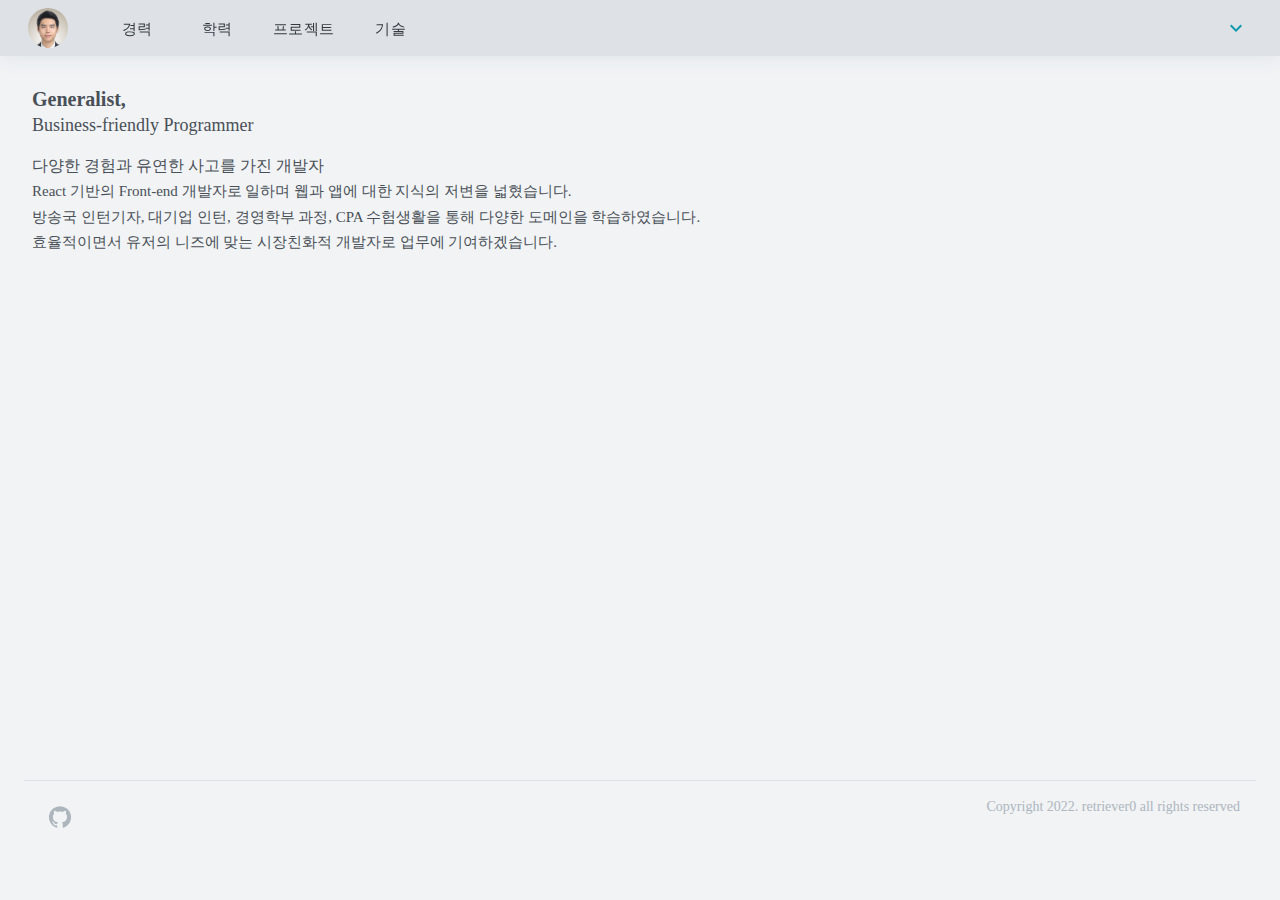
==== index.html @ cc2daeda "update: portfolio 1213" ====
<!doctype html><html lang="ko"><head><meta charset="utf-8"/><link rel="icon" href="/favicon.png"/><link rel="stylesheet" href="https://fonts.googleapis.com/css?family=Roboto:300,400,500,700&display=swap"/><link href="https://fonts.googleapis.com/css2?family=Noto+Sans+KR:wght@100;300;400;500;700;900&display=swap" rel="stylesheet"/><meta name="viewport" content="width=device-width,initial-scale=1"/><meta name="theme-color" content="#000000"/><meta name="description" content="Web site created using create-react-app"/><title>Portfoilo</title><script defer="defer" src="/static/js/main.4d1b5944.js"></script><link href="/static/css/main.cdf1b3ca.css" rel="stylesheet"></head><body><div id="root"></div></body></html>
---- static/css/main.cdf1b3ca.css ----
:root{--gray0:#f8f9fa;--gray1:#f1f3f5;--gray2:#e9ecef;--gray3:#dee2e6;--gray4:#ced4da;--gray5:#adb5bd;--gray6:#868e96;--gray7:#495057;--gray8:#343a40;--gray9:#212529;--winter1:#b5e5e7;--winter2:#71c3db;--winter3:#1cb3d2;--winter4:#067a9f;--winter5:#213b54;--cyan0:#e3fafc;--cyan1:#c5f6fa;--cyan2:#99e9f2;--cyan3:#66d9e8;--cyan4:#3bc9db;--cyan5:#22b8cf;--cyan6:#15aabf;--cyan7:#1098ad;--cyan8:#0c8599;--cyan9:#0b7285;--cyan0hover:rgba(227,250,252,.1);--cyan1hover:rgba(197,246,250,.1);--cyan2hover:rgba(153,233,242,.1);--cyan3hover:rgba(102,217,232,.1);--cyan4hover:rgba(59,201,219,.1);--cyan5hover:rgba(34,184,207,.1);--cyan6hover:rgba(21,170,191,.1);--cyan7hover:rgba(16,152,173,.1);--cyan8hover:rgba(12,133,153,.1);--cyan9hover:rgba(11,114,133,.1);--primary0:var(--cyan0);--primary1:var(--cyan1);--primary2:var(--cyan2);--primary3:var(--cyan3);--primary4:var(--cyan4);--primary5:var(--cyan5);--primary6:var(--cyan6);--primary7:var(--cyan7);--primary8:var(--cyan8);--primary9:var(--cyan9);--primary0hover:var(--cyan0hover);--primary1hover:var(--cyan1hover);--primary2hover:var(--cyan2hover);--primary3hover:var(--cyan3hover);--primary4hover:var(--cyan4hover);--primary5hover:var(--cyan5hover);--primary6hover:var(--cyan6hover);--primary7hover:var(--cyan7hover);--primary8hover:var(--cyan8hover);--primary9hover:var(--cyan9hover);--bright0:var(--gray0);--bright1:var(--gray1);--bright2:var(--gray2);--bright3:var(--gray3);--bright4:var(--gray4);--bright5:var(--gray5);--bright6:var(--gray6);--bright7:var(--gray7);--bright8:var(--gray8);--bright9:var(--gray9)}@media (prefers-color-scheme:dark){:root{--primary9:var(--cyan0);--primary8:var(--cyan1);--primary7:var(--cyan2);--primary6:var(--cyan3);--primary5:var(--cyan4);--primary4:var(--cyan5);--primary3:var(--cyan6);--primary2:var(--cyan7);--primary1:var(--cyan8);--primary0:var(--cyan9);--primary0hover:var(--cyan9hover);--primary1hover:var(--cyan8hover);--primary2hover:var(--cyan7hover);--primary3hover:var(--cyan6hover);--primary4hover:var(--cyan5hover);--primary5hover:var(--cyan4hover);--primary6hover:var(--cyan3hover);--primary7hover:var(--cyan2hover);--primary8hover:var(--cyan1hover);--primary9hover:var(--cyan0hover);--bright9:var(--gray0);--bright8:var(--gray1);--bright7:var(--gray2);--bright6:var(--gray3);--bright5:var(--gray4);--bright4:var(--gray5);--bright3:var(--gray6);--bright2:var(--gray7);--bright1:var(--gray8);--bright0:var(--gray9)}}.colorPrimary0{color:var(--primary0)}.colorPrimary1{color:var(--primary1)}.colorPrimary2{color:var(--primary2)}.colorPrimary3{color:var(--primary3)}.colorPrimary4{color:var(--primary4)}.colorPrimary5{color:var(--primary5)}.colorPrimary6{color:var(--primary6)}.colorPrimary7{color:var(--primary7)}.colorPrimary8{color:var(--primary8)}.colorPrimary9{color:var(--primary9)}.colorBright0{color:var(--bright0)}.colorBright1{color:var(--bright1)}.colorBright2{color:var(--bright2)}.colorBright3{color:var(--bright3)}.colorBright4{color:var(--bright4)}.colorBright5{color:var(--bright5)}.colorBright6{color:var(--bright6)}.colorBright7{color:var(--bright7)}.colorBright8{color:var(--bright8)}.colorBright9{color:var(--bright9)}.backPrimary0{background-color:var(--primary0)}.backPrimary1{background-color:var(--primary1)}.backPrimary2{background-color:var(--primary2)}.backPrimary3{background-color:var(--primary3)}.backPrimary4{background-color:var(--primary4)}.backPrimary5{background-color:var(--primary5)}.backPrimary6{background-color:var(--primary6)}.backPrimary7{background-color:var(--primary7)}.backPrimary8{background-color:var(--primary8)}.backPrimary9{background-color:var(--primary9)}.backBright0{background-color:var(--bright0)}.backBright1{background-color:var(--bright1)}.backBright2{background-color:var(--bright2)}.backBright3{background-color:var(--bright3)}.backBright4{background-color:var(--bright4)}.backBright5{background-color:var(--bright5)}.backBright6{background-color:var(--bright6)}.backBright7{background-color:var(--bright7)}.backBright8{background-color:var(--bright8)}.backBright9{background-color:var(--bright9)}.fillPrimary0{fill:var(--primary0)}.fillPrimary1{fill:var(--primary1)}.fillPrimary2{fill:var(--primary2)}.fillPrimary3{fill:var(--primary3)}.fillPrimary4{fill:var(--primary4)}.fillPrimary5{fill:var(--primary5)}.fillPrimary6{fill:var(--primary6)}.fillPrimary7{fill:var(--primary7)}.fillPrimary8{fill:var(--primary8)}.fillPrimary9{fill:var(--primary9)}.borderPrimary0{border:1px solid var(--primary0)}.borderPrimary1{border:1px solid var(--primary1)}.borderPrimary2{border:1px solid var(--primary2)}.borderPrimary3{border:1px solid var(--primary3)}.borderPrimary4{border:1px solid var(--primary4)}.borderPrimary5{border:1px solid var(--primary5)}.borderPrimary6{border:1px solid var(--primary6)}.borderPrimary7{border:1px solid var(--primary7)}.borderPrimary8{border:1px solid var(--primary8)}.borderPrimary9{border:1px solid var(--primary9)}.borderBright1{border:1px solid var(--bright1)}.borderBright2{border:1px solid var(--bright2)}.borderBright3{border:1px solid var(--bright3)}.borderBright4{border:1px solid var(--bright4)}.borderBright5{border:1px solid var(--bright5)}.borderBright6{border:1px solid var(--bright6)}.borderBright7{border:1px solid var(--bright7)}.borderBright8{border:1px solid var(--bright8)}.borderBright9{border:1px solid var(--bright9)}.borBottomPrimary0{border-bottom:1px solid var(--primary0)}.borBottomPrimary1{border-bottom:1px solid var(--primary1)}.borBottomPrimary2{border-bottom:1px solid var(--primary2)}.borBottomPrimary3{border-bottom:1px solid var(--primary3)}.borBottomPrimary4{border-bottom:1px solid var(--primary4)}.borBottomPrimary5{border-bottom:1px solid var(--primary5)}.borBottomPrimary6{border-bottom:1px solid var(--primary6)}.borBottomPrimary7{border-bottom:1px solid var(--primary7)}.borBottomPrimary8{border-bottom:1px solid var(--primary8)}.borBottomPrimary9{border-bottom:1px solid var(--primary9)}.flex{display:flex}.flexDirectionRow{flex-direction:row}.flexDirectionColumn{flex-direction:column}.contentCenter{justify-content:center}.contentStart{justify-content:flex-start}.contentEnd{justify-content:end}.contentSpaceBetween{justify-content:space-between}.justifySelfCenter{justify-self:center}.justifySelfStart{justify-self:flex-start}.justifySelfEnd{justify-self:flex-end}.itemsCenter{align-items:center}.itemsStart{align-items:flex-start}.itemsEnd{align-items:flex-end}.centerCenter{align-items:center;display:flex;justify-content:center}.fullWidth{width:100%}.fullHeight,.fullfull{height:100%}.fullfull{width:100%}.cursorPointer{cursor:pointer}.thumbNailBack{background-image:url(/static/media/cover.31b7536af19975727419.jpeg);background-size:cover;border-radius:100%;height:65%;width:65%}.thumbNailCover{background-color:var(--primary8);border-radius:100%;box-shadow:var(--primary8) 0 0 50px 0;color:var(--bright2);font-size:19px;font-weight:300;height:100%;transition:font-weight,font-size .4s ease 0s;width:100%;z-index:5}.thumbNailCover:hover{color:var(--bright1);font-size:18px;font-weight:500;opacity:.8}.thumbOrbit{border-radius:50vmin;height:52vmin;max-height:500px;max-width:500px;min-height:280px;min-width:280px;width:52vmin}.headerContainer{background-color:var(--bright3);box-shadow:var(--bright3) 0 0 20px 0;left:0;position:fixed;top:0;z-index:5}.profileImg{border-radius:50%;height:100%}.headerToggleButton{border-radius:0!important}.headerToggleButton:hover{background-color:var(--primary7hover)!important}.headerToggleButton>svg{fill:var(--primary7)}.footerIconBtn{color:var(--bright5)!important;padding:0}.footerIconBtn:hover{color:var(--bright7)!important}.weight300{font-weight:300}.weight700{font-weight:700}.size32{font-size:32px}.size28{font-size:28px}.size24{font-size:24px}.size20{font-size:20px}.size18{font-size:18px}.size16{font-size:16px}.size15{font-size:15px}.size14{font-size:14px}.size13{font-size:13px}.size12{font-size:12px}.size11{font-size:11px}.size10{font-size:10px}@font-face{font-family:CustomSans;font-style:normal;src:url(/static/media/NotoSansKR-Regular.e1aa54c04a18648e6468.otf) format("otf")}@font-face{font-family:CustomSans;font-style:normal;src:url(/static/media/open-sans-regular.8b49cef9eef7a6b1c4cb.ttf) format("ttf");unicode-range:u+0020-007e}body{font-family:CustomSans;margin:0}code{font-family:source-code-pro,Menlo,Monaco,Consolas,Courier New,monospace}
/*# sourceMappingURL=main.cdf1b3ca.css.map*/
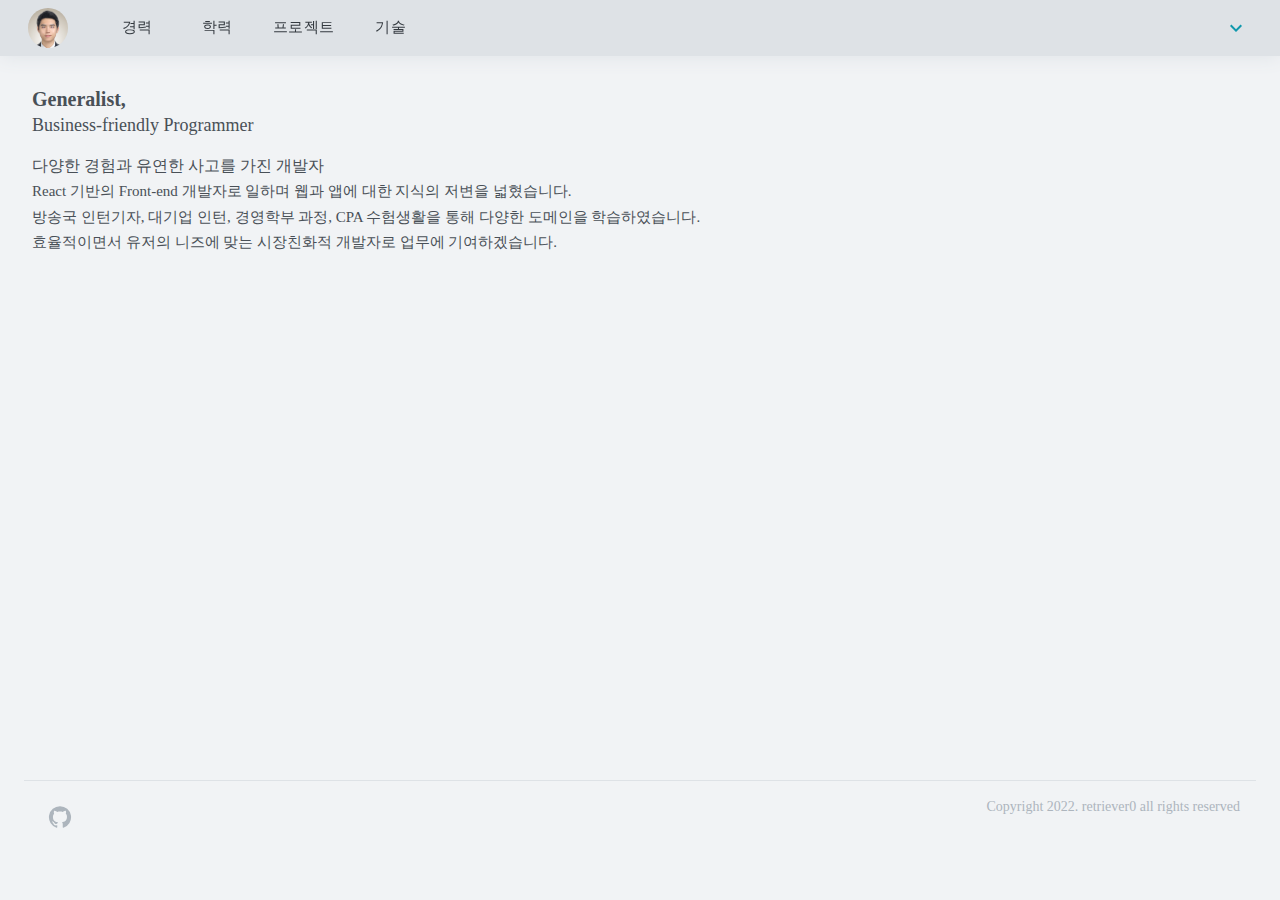
==== commit 32d82416: "feat: update vue as tech stack" ====
--- a/index.html
+++ b/index.html
@@ -1 +1 @@
-<!doctype html><html lang="ko"><head><meta charset="utf-8"/><link rel="icon" href="/favicon.png"/><link rel="stylesheet" href="https://fonts.googleapis.com/css?family=Roboto:300,400,500,700&display=swap"/><link href="https://fonts.googleapis.com/css2?family=Noto+Sans+KR:wght@100;300;400;500;700;900&display=swap" rel="stylesheet"/><meta name="viewport" content="width=device-width,initial-scale=1"/><meta name="theme-color" content="#000000"/><meta name="description" content="Web site created using create-react-app"/><title>Portfoilo</title><script defer="defer" src="/static/js/main.4d1b5944.js"></script><link href="/static/css/main.cdf1b3ca.css" rel="stylesheet"></head><body><div id="root"></div></body></html>+<!doctype html><html lang="ko"><head><meta charset="utf-8"/><link rel="icon" href="/favicon.png"/><link rel="stylesheet" href="https://fonts.googleapis.com/css?family=Roboto:300,400,500,700&display=swap"/><link href="https://fonts.googleapis.com/css2?family=Noto+Sans+KR:wght@100;300;400;500;700;900&display=swap" rel="stylesheet"/><meta name="viewport" content="width=device-width,initial-scale=1"/><meta name="theme-color" content="#000000"/><meta name="description" content="Web site created using create-react-app"/><title>Portfoilo</title><script defer="defer" src="/static/js/main.f1cbc01a.js"></script><link href="/static/css/main.88f1c038.css" rel="stylesheet"></head><body><div id="root"></div></body></html>--- a/static/css/main.88f1c038.css
+++ b/static/css/main.88f1c038.css
@@ -0,0 +1,2 @@
+:root{--gray0:#f8f9fa;--gray1:#f1f3f5;--gray2:#e9ecef;--gray3:#dee2e6;--gray4:#ced4da;--gray5:#adb5bd;--gray6:#868e96;--gray7:#495057;--gray8:#343a40;--gray9:#212529;--winter1:#b5e5e7;--winter2:#71c3db;--winter3:#1cb3d2;--winter4:#067a9f;--winter5:#213b54;--cyan0:#e3fafc;--cyan1:#c5f6fa;--cyan2:#99e9f2;--cyan3:#66d9e8;--cyan4:#3bc9db;--cyan5:#22b8cf;--cyan6:#15aabf;--cyan7:#1098ad;--cyan8:#0c8599;--cyan9:#0b7285;--cyan0hover:rgba(227,250,252,.1);--cyan1hover:rgba(197,246,250,.1);--cyan2hover:rgba(153,233,242,.1);--cyan3hover:rgba(102,217,232,.1);--cyan4hover:rgba(59,201,219,.1);--cyan5hover:rgba(34,184,207,.1);--cyan6hover:rgba(21,170,191,.1);--cyan7hover:rgba(16,152,173,.1);--cyan8hover:rgba(12,133,153,.1);--cyan9hover:rgba(11,114,133,.1);--primary0:var(--cyan0);--primary1:var(--cyan1);--primary2:var(--cyan2);--primary3:var(--cyan3);--primary4:var(--cyan4);--primary5:var(--cyan5);--primary6:var(--cyan6);--primary7:var(--cyan7);--primary8:var(--cyan8);--primary9:var(--cyan9);--primary0hover:var(--cyan0hover);--primary1hover:var(--cyan1hover);--primary2hover:var(--cyan2hover);--primary3hover:var(--cyan3hover);--primary4hover:var(--cyan4hover);--primary5hover:var(--cyan5hover);--primary6hover:var(--cyan6hover);--primary7hover:var(--cyan7hover);--primary8hover:var(--cyan8hover);--primary9hover:var(--cyan9hover);--bright0:var(--gray0);--bright1:var(--gray1);--bright2:var(--gray2);--bright3:var(--gray3);--bright4:var(--gray4);--bright5:var(--gray5);--bright6:var(--gray6);--bright7:var(--gray7);--bright8:var(--gray8);--bright9:var(--gray9)}@media (prefers-color-scheme:dark){:root{--primary9:var(--cyan0);--primary8:var(--cyan1);--primary7:var(--cyan2);--primary6:var(--cyan3);--primary5:var(--cyan4);--primary4:var(--cyan5);--primary3:var(--cyan6);--primary2:var(--cyan7);--primary1:var(--cyan8);--primary0:var(--cyan9);--primary0hover:var(--cyan9hover);--primary1hover:var(--cyan8hover);--primary2hover:var(--cyan7hover);--primary3hover:var(--cyan6hover);--primary4hover:var(--cyan5hover);--primary5hover:var(--cyan4hover);--primary6hover:var(--cyan3hover);--primary7hover:var(--cyan2hover);--primary8hover:var(--cyan1hover);--primary9hover:var(--cyan0hover);--bright9:var(--gray0);--bright8:var(--gray1);--bright7:var(--gray2);--bright6:var(--gray3);--bright5:var(--gray4);--bright4:var(--gray5);--bright3:var(--gray6);--bright2:var(--gray7);--bright1:var(--gray8);--bright0:var(--gray9)}}.colorPrimary0{color:var(--primary0)}.colorPrimary1{color:var(--primary1)}.colorPrimary2{color:var(--primary2)}.colorPrimary3{color:var(--primary3)}.colorPrimary4{color:var(--primary4)}.colorPrimary5{color:var(--primary5)}.colorPrimary6{color:var(--primary6)}.colorPrimary7{color:var(--primary7)}.colorPrimary8{color:var(--primary8)}.colorPrimary9{color:var(--primary9)}.colorBright0{color:var(--bright0)}.colorBright1{color:var(--bright1)}.colorBright2{color:var(--bright2)}.colorBright3{color:var(--bright3)}.colorBright4{color:var(--bright4)}.colorBright5{color:var(--bright5)}.colorBright6{color:var(--bright6)}.colorBright7{color:var(--bright7)}.colorBright8{color:var(--bright8)}.colorBright9{color:var(--bright9)}.backPrimary0{background-color:var(--primary0)}.backPrimary1{background-color:var(--primary1)}.backPrimary2{background-color:var(--primary2)}.backPrimary3{background-color:var(--primary3)}.backPrimary4{background-color:var(--primary4)}.backPrimary5{background-color:var(--primary5)}.backPrimary6{background-color:var(--primary6)}.backPrimary7{background-color:var(--primary7)}.backPrimary8{background-color:var(--primary8)}.backPrimary9{background-color:var(--primary9)}.backBright0{background-color:var(--bright0)}.backBright1{background-color:var(--bright1)}.backBright2{background-color:var(--bright2)}.backBright3{background-color:var(--bright3)}.backBright4{background-color:var(--bright4)}.backBright5{background-color:var(--bright5)}.backBright6{background-color:var(--bright6)}.backBright7{background-color:var(--bright7)}.backBright8{background-color:var(--bright8)}.backBright9{background-color:var(--bright9)}.fillPrimary0{fill:var(--primary0)}.fillPrimary1{fill:var(--primary1)}.fillPrimary2{fill:var(--primary2)}.fillPrimary3{fill:var(--primary3)}.fillPrimary4{fill:var(--primary4)}.fillPrimary5{fill:var(--primary5)}.fillPrimary6{fill:var(--primary6)}.fillPrimary7{fill:var(--primary7)}.fillPrimary8{fill:var(--primary8)}.fillPrimary9{fill:var(--primary9)}.borderPrimary0{border:1px solid var(--primary0)}.borderPrimary1{border:1px solid var(--primary1)}.borderPrimary2{border:1px solid var(--primary2)}.borderPrimary3{border:1px solid var(--primary3)}.borderPrimary4{border:1px solid var(--primary4)}.borderPrimary5{border:1px solid var(--primary5)}.borderPrimary6{border:1px solid var(--primary6)}.borderPrimary7{border:1px solid var(--primary7)}.borderPrimary8{border:1px solid var(--primary8)}.borderPrimary9{border:1px solid var(--primary9)}.borderBright1{border:1px solid var(--bright1)}.borderBright2{border:1px solid var(--bright2)}.borderBright3{border:1px solid var(--bright3)}.borderBright4{border:1px solid var(--bright4)}.borderBright5{border:1px solid var(--bright5)}.borderBright6{border:1px solid var(--bright6)}.borderBright7{border:1px solid var(--bright7)}.borderBright8{border:1px solid var(--bright8)}.borderBright9{border:1px solid var(--bright9)}.borBottomPrimary0{border-bottom:1px solid var(--primary0)}.borBottomPrimary1{border-bottom:1px solid var(--primary1)}.borBottomPrimary2{border-bottom:1px solid var(--primary2)}.borBottomPrimary3{border-bottom:1px solid var(--primary3)}.borBottomPrimary4{border-bottom:1px solid var(--primary4)}.borBottomPrimary5{border-bottom:1px solid var(--primary5)}.borBottomPrimary6{border-bottom:1px solid var(--primary6)}.borBottomPrimary7{border-bottom:1px solid var(--primary7)}.borBottomPrimary8{border-bottom:1px solid var(--primary8)}.borBottomPrimary9{border-bottom:1px solid var(--primary9)}.flex{display:flex}.flexDirectionRow{flex-direction:row}.flexDirectionColumn{flex-direction:column}.contentCenter{justify-content:center}.contentStart{justify-content:flex-start}.contentEnd{justify-content:end}.contentSpaceBetween{justify-content:space-between}.justifySelfCenter{justify-self:center}.justifySelfStart{justify-self:flex-start}.justifySelfEnd{justify-self:flex-end}.itemsCenter{align-items:center}.itemsStart{align-items:flex-start}.itemsEnd{align-items:flex-end}.centerCenter{align-items:center;display:flex;justify-content:center}.fullWidth{width:100%}.fullHeight,.fullfull{height:100%}.fullfull{width:100%}.cursorPointer{cursor:pointer}.thumbNailBack{background-image:url(/static/media/cover.31b7536af19975727419.jpeg);background-size:cover;border-radius:100%;height:65%;width:65%}.thumbNailCover{background-color:var(--primary8);border-radius:100%;box-shadow:var(--primary8) 0 0 50px 0;color:var(--bright2);font-size:19px;font-weight:300;height:100%;transition:font-weight,font-size .4s ease 0s;width:100%;z-index:5}.thumbNailCover:hover{color:var(--bright1);font-size:18px;font-weight:500;opacity:.8}.thumbOrbit{border-radius:50vmin;height:52vmin;max-height:500px;max-width:500px;min-height:280px;min-width:280px;width:52vmin}.headerContainer{background-color:var(--bright3);box-shadow:var(--bright3) 0 0 20px 0;left:0;position:fixed;top:0;z-index:5}.profileImg{border-radius:50%;height:100%}.headerToggleButton{border-radius:0!important}.headerToggleButton:hover{background-color:var(--primary7hover)!important}.headerToggleButton>svg{fill:var(--primary7)}.footerIconBtn{color:var(--bright5)!important;padding:0}.footerIconBtn:hover{color:var(--bright7)!important}.hoverBackgroundLight:hover{background-color:var(--bright3)}.radius4{border-radius:4px}.radius8{border-radius:8px}.weight300{font-weight:300}.weight700{font-weight:700}.size32{font-size:32px}.size28{font-size:28px}.size24{font-size:24px}.size20{font-size:20px}.size18{font-size:18px}.size16{font-size:16px}.size15{font-size:15px}.size14{font-size:14px}.size13{font-size:13px}.size12{font-size:12px}.size11{font-size:11px}.size10{font-size:10px}@font-face{font-family:CustomSans;font-style:normal;src:url(/static/media/NotoSansKR-Regular.e1aa54c04a18648e6468.otf) format("otf")}@font-face{font-family:CustomSans;font-style:normal;src:url(/static/media/open-sans-regular.8b49cef9eef7a6b1c4cb.ttf) format("ttf");unicode-range:u+0020-007e}body{font-family:CustomSans;margin:0}code{font-family:source-code-pro,Menlo,Monaco,Consolas,Courier New,monospace}
+/*# sourceMappingURL=main.88f1c038.css.map*/